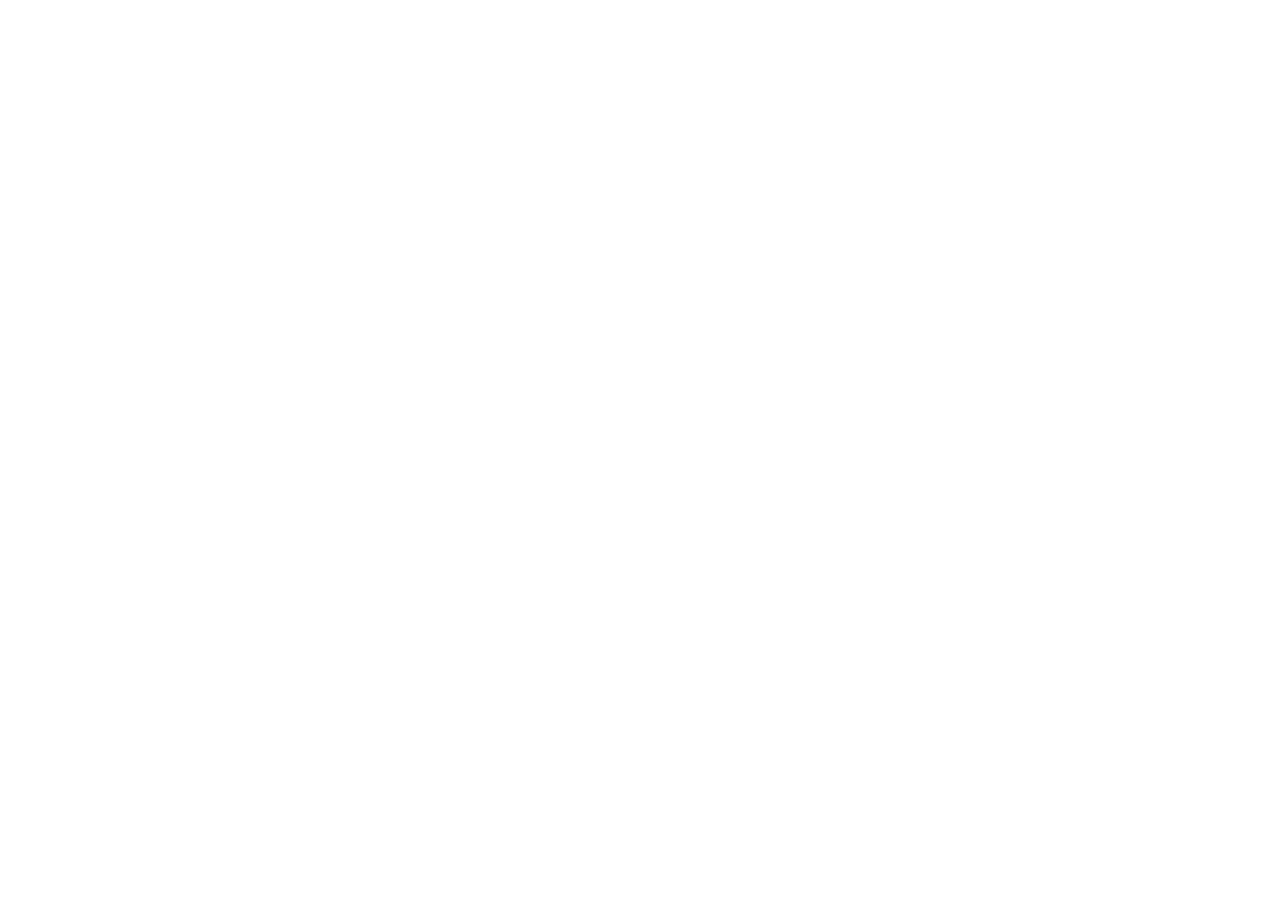
==== index.html @ 45ce8829 "Use tech stack vite_react_shadcn_ts [skip gpt_engineer]" ====
<!DOCTYPE html>
<html lang="en">
  <head>
    <meta charset="UTF-8" />
    <meta name="viewport" content="width=device-width, initial-scale=1.0" />
    <title>cafeaucoeur-luxe-menu</title>
    <meta name="description" content="Lovable Generated Project" />
    <meta name="author" content="Lovable" />

    <meta property="og:title" content="Lovable Generated Project" />
    <meta property="og:description" content="Lovable Generated Project" />
    <meta property="og:type" content="website" />
    <meta property="og:image" content="https://lovable.dev/opengraph-image-p98pqg.png" />

    <meta name="twitter:card" content="summary_large_image" />
    <meta name="twitter:site" content="@lovable_dev" />
    <meta name="twitter:image" content="https://lovable.dev/opengraph-image-p98pqg.png" />
  </head>

  <body>
    <div id="root"></div>
    <!-- IMPORTANT: DO NOT REMOVE THIS SCRIPT TAG OR THIS VERY COMMENT! -->
    <script src="https://cdn.gpteng.co/gptengineer.js" type="module"></script>
    <script type="module" src="/src/main.tsx"></script>
  </body>
</html>
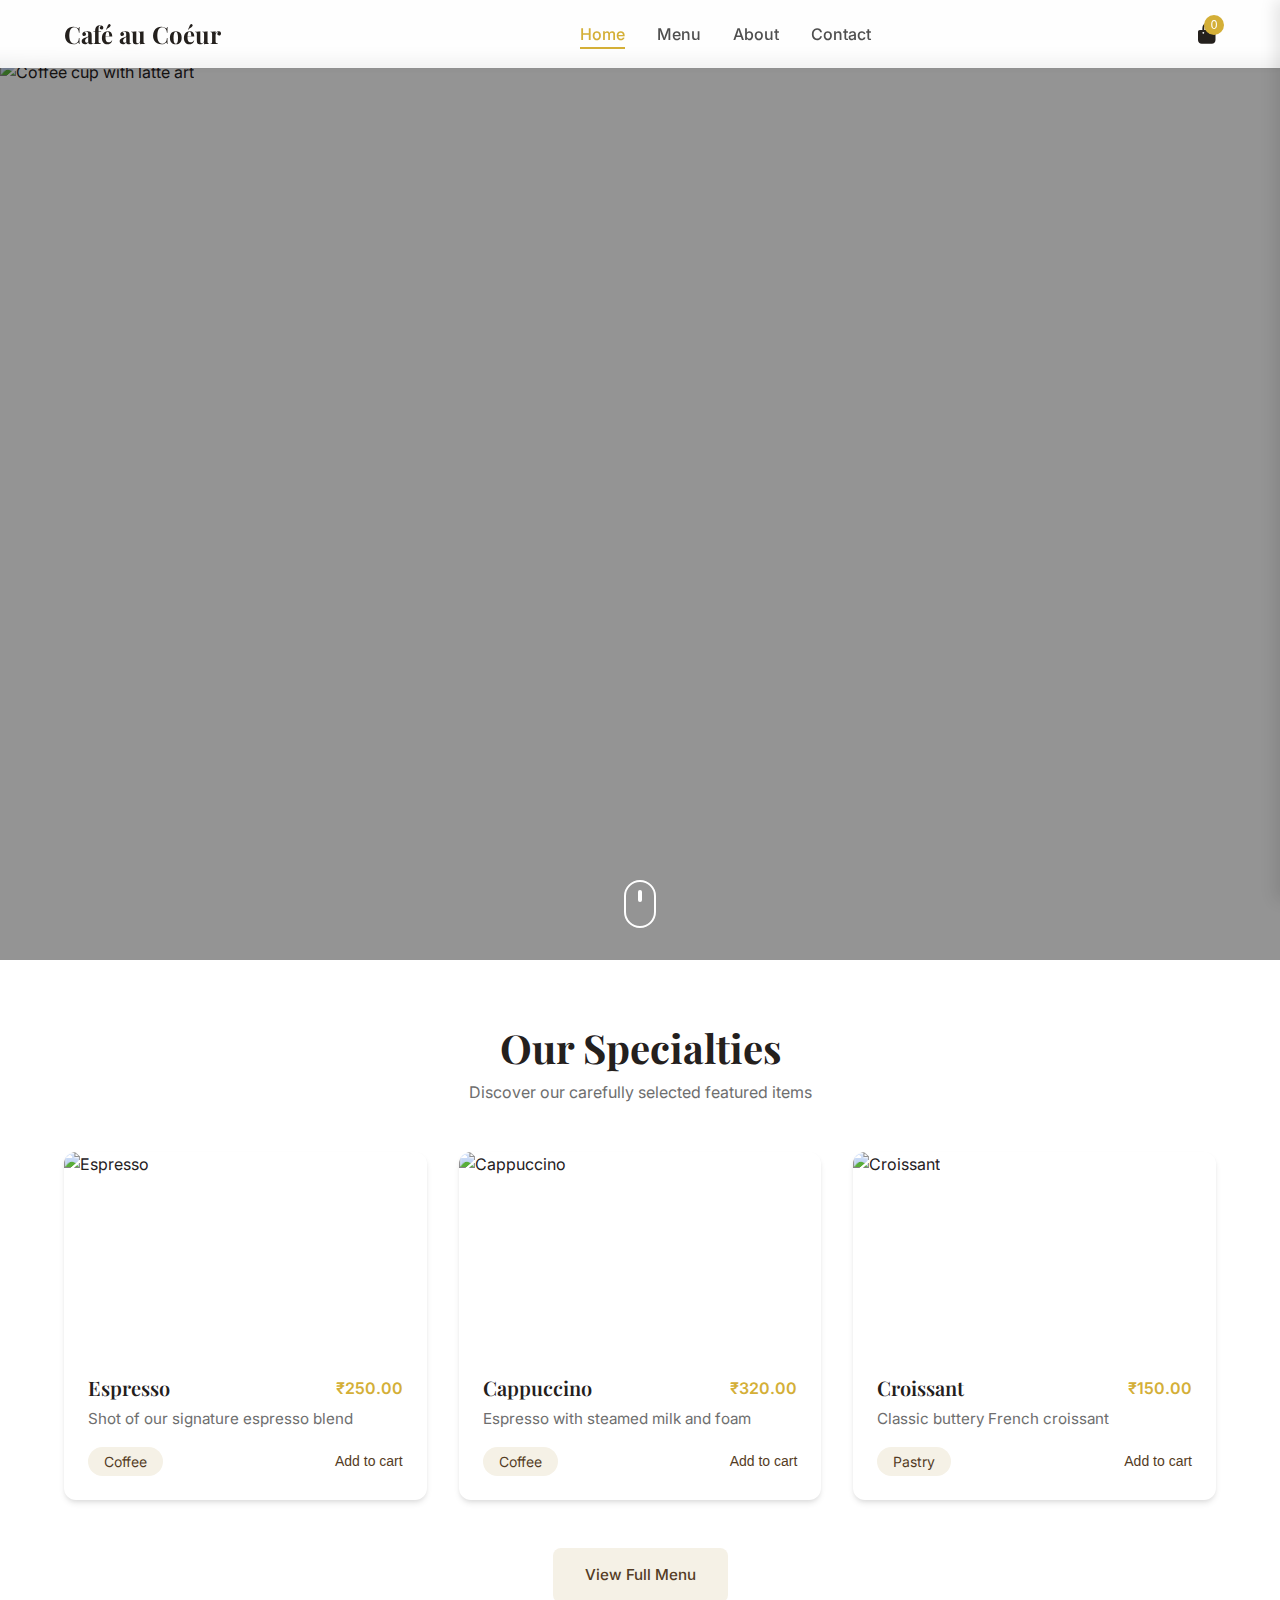
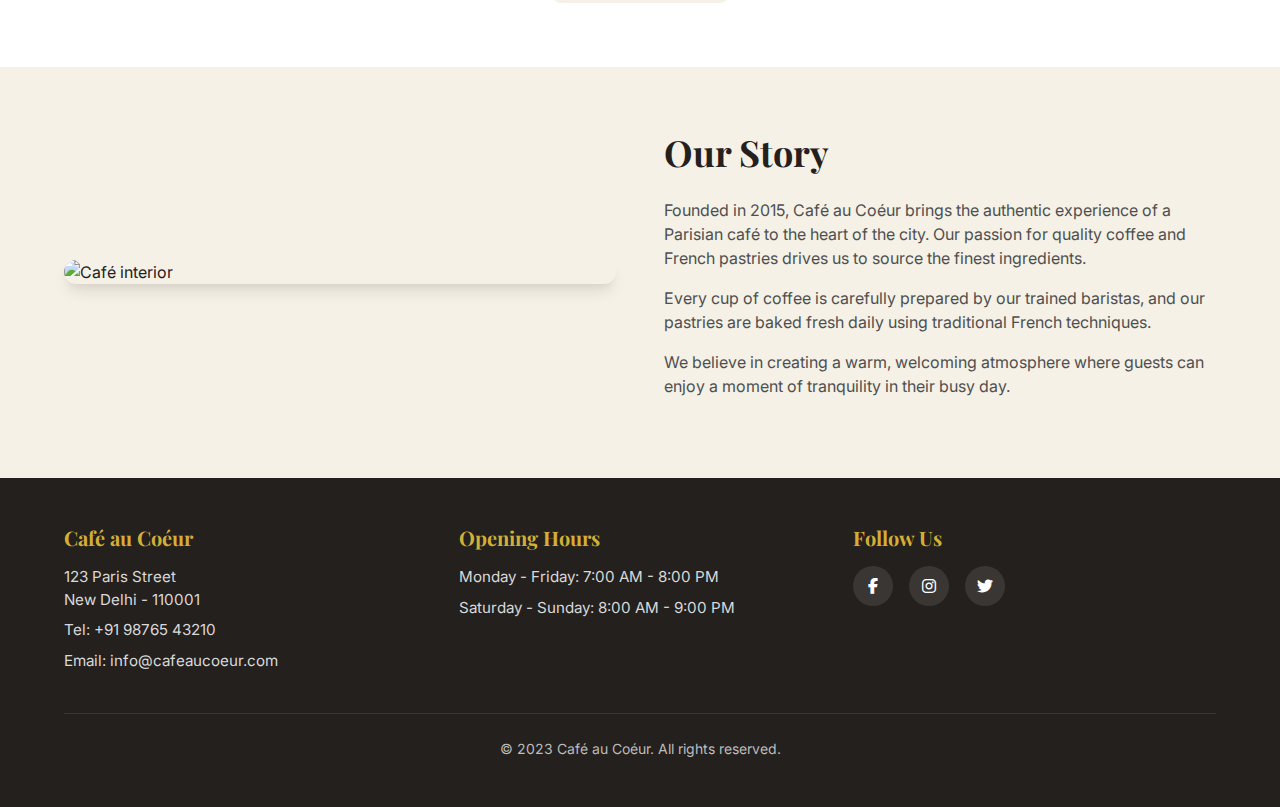
==== commit 9e761f89: "Add UPI and QR code payment" ====
--- a/index.html
+++ b/index.html
@@ -1,26 +1,175 @@
+
 <!DOCTYPE html>
 <html lang="en">
-  <head>
-    <meta charset="UTF-8" />
-    <meta name="viewport" content="width=device-width, initial-scale=1.0" />
-    <title>cafeaucoeur-luxe-menu</title>
-    <meta name="description" content="Lovable Generated Project" />
-    <meta name="author" content="Lovable" />
+<head>
+    <meta charset="UTF-8">
+    <meta name="viewport" content="width=device-width, initial-scale=1.0">
+    <title>Café au Coéur - Luxe Menu</title>
+    <meta name="description" content="Café au Coéur - A specialty coffee shop offering a French gastronomic experience">
+    <meta name="author" content="Café au Coéur">
 
-    <meta property="og:title" content="Lovable Generated Project" />
-    <meta property="og:description" content="Lovable Generated Project" />
-    <meta property="og:type" content="website" />
-    <meta property="og:image" content="https://lovable.dev/opengraph-image-p98pqg.png" />
+    <meta property="og:title" content="Café au Coéur - Luxe Menu">
+    <meta property="og:description" content="A specialty coffee shop offering a French gastronomic experience">
+    <meta property="og:type" content="website">
+    <meta property="og:image" content="https://lovable.dev/opengraph-image-p98pqg.png">
 
-    <meta name="twitter:card" content="summary_large_image" />
-    <meta name="twitter:site" content="@lovable_dev" />
-    <meta name="twitter:image" content="https://lovable.dev/opengraph-image-p98pqg.png" />
-  </head>
+    <meta name="twitter:card" content="summary_large_image">
+    <meta name="twitter:site" content="@cafeaucoeur">
+    <meta name="twitter:image" content="https://lovable.dev/opengraph-image-p98pqg.png">
+    
+    <!-- CSS Links -->
+    <link rel="stylesheet" href="css/styles.css">
+    <link rel="stylesheet" href="css/home.css">
+    <link href="https://fonts.googleapis.com/css2?family=Inter:wght@300;400;500;600;700&family=Playfair+Display:wght@400;500;600;700&display=swap" rel="stylesheet">
+    
+    <!-- Font Awesome for icons -->
+    <link rel="stylesheet" href="https://cdnjs.cloudflare.com/ajax/libs/font-awesome/6.4.0/css/all.min.css">
+</head>
+<body>
+    <!-- Header/Navigation -->
+    <header class="navbar">
+        <div class="container">
+            <div class="logo">
+                <a href="index.html">Café au Coéur</a>
+            </div>
+            <nav>
+                <ul class="nav-links">
+                    <li><a href="index.html" class="active">Home</a></li>
+                    <li><a href="menu.html">Menu</a></li>
+                    <li><a href="#about">About</a></li>
+                    <li><a href="contact.html">Contact</a></li>
+                </ul>
+            </nav>
+            <div class="nav-actions">
+                <button class="cart-btn" id="cartBtn">
+                    <i class="fas fa-shopping-bag"></i>
+                    <span class="cart-count" id="cartCount">0</span>
+                </button>
+            </div>
+            <button class="mobile-menu-btn" id="mobileMenuBtn">
+                <i class="fas fa-bars"></i>
+            </button>
+        </div>
+    </header>
 
-  <body>
-    <div id="root"></div>
-    <!-- IMPORTANT: DO NOT REMOVE THIS SCRIPT TAG OR THIS VERY COMMENT! -->
-    <script src="https://cdn.gpteng.co/gptengineer.js" type="module"></script>
-    <script type="module" src="/src/main.tsx"></script>
-  </body>
+    <!-- Hero Section -->
+    <section class="hero">
+        <div class="hero-background">
+            <img src="/lovable-uploads/8c02684e-db5f-4503-86d5-4a74bad0115d.png" alt="Coffee cup with latte art">
+            <div class="overlay"></div>
+        </div>
+        
+        <div class="container">
+            <div class="hero-content">
+                <h1 class="animate fade-in">An <span class="gold-text">unforgettable</span> coffee experience</h1>
+                <p class="animate fade-in delay-300">Discover the charm of an authentic French café in the heart of the city</p>
+                <div class="hero-buttons animate fade-in delay-500">
+                    <a href="menu.html" class="btn btn-primary">
+                        Discover Menu
+                        <i class="fas fa-arrow-right"></i>
+                    </a>
+                    <a href="#about" class="btn btn-outline">Our Story</a>
+                </div>
+            </div>
+        </div>
+
+        <!-- Scroll indicator -->
+        <div class="scroll-indicator">
+            <div class="scroll-container">
+                <div class="scroll-dot"></div>
+            </div>
+        </div>
+    </section>
+
+    <!-- Featured Items Section -->
+    <section class="featured-items" id="featured">
+        <div class="container">
+            <div class="section-header">
+                <h2>Our Specialties</h2>
+                <p>Discover our carefully selected featured items</p>
+            </div>
+            
+            <div class="featured-grid" id="featuredItems">
+                <!-- Featured items will be loaded here via JavaScript -->
+            </div>
+            
+            <div class="featured-action">
+                <a href="menu.html" class="btn btn-secondary">View Full Menu</a>
+            </div>
+        </div>
+    </section>
+
+    <!-- About Section -->
+    <section class="about-section" id="about">
+        <div class="container">
+            <div class="about-grid">
+                <div class="about-image">
+                    <img src="images/cafe-interior.jpg" alt="Café interior">
+                </div>
+                <div class="about-content">
+                    <h2>Our Story</h2>
+                    <p>Founded in 2015, Café au Coéur brings the authentic experience of a Parisian café to the heart of the city. Our passion for quality coffee and French pastries drives us to source the finest ingredients.</p>
+                    <p>Every cup of coffee is carefully prepared by our trained baristas, and our pastries are baked fresh daily using traditional French techniques.</p>
+                    <p>We believe in creating a warm, welcoming atmosphere where guests can enjoy a moment of tranquility in their busy day.</p>
+                </div>
+            </div>
+        </div>
+    </section>
+
+    <!-- Footer -->
+    <footer class="footer">
+        <div class="container">
+            <div class="footer-grid">
+                <div class="footer-info">
+                    <h3>Café au Coéur</h3>
+                    <p>123 Paris Street<br>New Delhi - 110001</p>
+                    <p>Tel: +91 98765 43210</p>
+                    <p>Email: info@cafeaucoeur.com</p>
+                </div>
+                <div class="footer-hours">
+                    <h3>Opening Hours</h3>
+                    <p>Monday - Friday: 7:00 AM - 8:00 PM</p>
+                    <p>Saturday - Sunday: 8:00 AM - 9:00 PM</p>
+                </div>
+                <div class="footer-social">
+                    <h3>Follow Us</h3>
+                    <div class="social-icons">
+                        <a href="#"><i class="fab fa-facebook-f"></i></a>
+                        <a href="#"><i class="fab fa-instagram"></i></a>
+                        <a href="#"><i class="fab fa-twitter"></i></a>
+                    </div>
+                </div>
+            </div>
+            <div class="copyright">
+                <p>&copy; 2023 Café au Coéur. All rights reserved.</p>
+            </div>
+        </div>
+    </footer>
+
+    <!-- Cart Sidebar -->
+    <div class="cart-sidebar" id="cartSidebar">
+        <div class="cart-header">
+            <h3>Your Cart</h3>
+            <button class="close-cart" id="closeCart">
+                <i class="fas fa-times"></i>
+            </button>
+        </div>
+        <div class="cart-items" id="cartItems">
+            <!-- Cart items will be loaded here via JavaScript -->
+        </div>
+        <div class="cart-footer" id="cartFooter">
+            <div class="cart-total">
+                <span>Total:</span>
+                <span id="cartTotal">₹0.00</span>
+            </div>
+            <a href="checkout.html" class="btn btn-primary checkout-btn" id="checkoutBtn">Checkout</a>
+        </div>
+    </div>
+    <div class="cart-overlay" id="cartOverlay"></div>
+
+    <!-- JavaScript -->
+    <script src="js/main.js"></script>
+    <script src="js/menu.js"></script>
+    <script src="js/cart.js"></script>
+</body>
 </html>
--- a/css/styles.css
+++ b/css/styles.css
@@ -0,0 +1,576 @@
+
+/* Global Styles */
+:root {
+    /* Main colors */
+    --cafe-charcoal: #24201d;
+    --cafe-brown: #543c24;
+    --cafe-gold: #d4af37;
+    --cafe-cream: #f5f1e6;
+    
+    /* Neutral colors */
+    --gray-100: #f7f7f7;
+    --gray-200: #e9e9e9;
+    --gray-300: #d9d9d9;
+    --gray-400: #bcbcbc;
+    --gray-500: #8c8c8c;
+    --gray-600: #6e6e6e;
+    --gray-700: #4f4f4f;
+    --gray-800: #333333;
+    --gray-900: #1a1a1a;
+    
+    /* Other colors */
+    --white: #ffffff;
+    --black: #000000;
+    --red-500: #ef4444;
+    --green-500: #10b981;
+    
+    /* Fonts */
+    --font-sans: 'Inter', -apple-system, BlinkMacSystemFont, 'Segoe UI', Roboto, sans-serif;
+    --font-serif: 'Playfair Display', Georgia, Cambria, serif;
+    
+    /* Spacing */
+    --spacing-xs: 0.25rem;
+    --spacing-sm: 0.5rem;
+    --spacing-md: 1rem;
+    --spacing-lg: 1.5rem;
+    --spacing-xl: 2rem;
+    --spacing-2xl: 3rem;
+    --spacing-3xl: 4rem;
+    
+    /* Borders */
+    --border-radius-sm: 0.25rem;
+    --border-radius-md: 0.5rem;
+    --border-radius-lg: 0.75rem;
+    --border-radius-full: 9999px;
+    
+    /* Shadows */
+    --shadow-sm: 0 1px 2px 0 rgba(0, 0, 0, 0.05);
+    --shadow-md: 0 4px 6px -1px rgba(0, 0, 0, 0.1), 0 2px 4px -1px rgba(0, 0, 0, 0.06);
+    --shadow-lg: 0 10px 15px -3px rgba(0, 0, 0, 0.1), 0 4px 6px -2px rgba(0, 0, 0, 0.05);
+    --shadow-xl: 0 20px 25px -5px rgba(0, 0, 0, 0.1), 0 10px 10px -5px rgba(0, 0, 0, 0.04);
+}
+
+/* Reset and Base Styles */
+* {
+    margin: 0;
+    padding: 0;
+    box-sizing: border-box;
+}
+
+html {
+    scroll-behavior: smooth;
+}
+
+body {
+    font-family: var(--font-sans);
+    font-size: 16px;
+    line-height: 1.5;
+    color: var(--cafe-charcoal);
+    background-color: var(--gray-100);
+}
+
+a {
+    text-decoration: none;
+    color: inherit;
+}
+
+h1, h2, h3, h4, h5, h6 {
+    font-family: var(--font-serif);
+    line-height: 1.2;
+    margin-bottom: var(--spacing-md);
+}
+
+h1 {
+    font-size: 2.5rem;
+}
+
+h2 {
+    font-size: 2rem;
+}
+
+h3 {
+    font-size: 1.5rem;
+}
+
+p {
+    margin-bottom: var(--spacing-md);
+}
+
+img {
+    max-width: 100%;
+    height: auto;
+}
+
+/* Container */
+.container {
+    width: 100%;
+    max-width: 1200px;
+    margin: 0 auto;
+    padding: 0 var(--spacing-lg);
+}
+
+/* Buttons */
+.btn {
+    display: inline-flex;
+    align-items: center;
+    justify-content: center;
+    padding: var(--spacing-md) var(--spacing-xl);
+    border-radius: var(--border-radius-md);
+    font-weight: 500;
+    cursor: pointer;
+    transition: all 0.3s ease;
+    font-size: 0.95rem;
+}
+
+.btn i {
+    margin-left: var(--spacing-sm);
+}
+
+.btn-primary {
+    background-color: var(--cafe-gold);
+    color: var(--white);
+    border: none;
+}
+
+.btn-primary:hover {
+    background-color: var(--cafe-brown);
+}
+
+.btn-secondary {
+    background-color: var(--cafe-cream);
+    color: var(--cafe-brown);
+    border: none;
+}
+
+.btn-secondary:hover {
+    background-color: var(--gray-200);
+}
+
+.btn-outline {
+    background-color: transparent;
+    color: var(--white);
+    border: 1px solid var(--white);
+}
+
+.btn-outline:hover {
+    background-color: var(--white);
+    color: var(--cafe-charcoal);
+}
+
+/* Navbar */
+.navbar {
+    position: fixed;
+    top: 0;
+    left: 0;
+    width: 100%;
+    z-index: 1000;
+    background-color: rgba(255, 255, 255, 0.85);
+    backdrop-filter: blur(8px);
+    box-shadow: 0 1px 5px rgba(0, 0, 0, 0.05);
+    padding: var(--spacing-md) 0;
+}
+
+.navbar .container {
+    display: flex;
+    align-items: center;
+    justify-content: space-between;
+}
+
+.logo a {
+    font-family: var(--font-serif);
+    font-size: 1.5rem;
+    font-weight: 700;
+    color: var(--cafe-charcoal);
+}
+
+.nav-links {
+    display: flex;
+    list-style: none;
+}
+
+.nav-links li {
+    margin-left: var(--spacing-xl);
+}
+
+.nav-links a {
+    color: var(--gray-700);
+    font-weight: 500;
+    transition: color 0.3s ease;
+    position: relative;
+}
+
+.nav-links a:hover {
+    color: var(--cafe-gold);
+}
+
+.nav-links a.active {
+    color: var(--cafe-gold);
+}
+
+.nav-links a.active::after {
+    content: '';
+    position: absolute;
+    bottom: -5px;
+    left: 0;
+    width: 100%;
+    height: 2px;
+    background-color: var(--cafe-gold);
+}
+
+.nav-actions {
+    display: flex;
+    align-items: center;
+}
+
+.cart-btn {
+    background: none;
+    border: none;
+    cursor: pointer;
+    position: relative;
+    font-size: 1.25rem;
+    color: var(--cafe-charcoal);
+}
+
+.cart-count {
+    position: absolute;
+    top: -8px;
+    right: -8px;
+    background-color: var(--cafe-gold);
+    color: var(--white);
+    font-size: 0.75rem;
+    width: 20px;
+    height: 20px;
+    border-radius: 50%;
+    display: flex;
+    align-items: center;
+    justify-content: center;
+}
+
+.mobile-menu-btn {
+    display: none;
+    background: none;
+    border: none;
+    font-size: 1.5rem;
+    color: var(--cafe-charcoal);
+    cursor: pointer;
+}
+
+/* Hero Section */
+.hero {
+    position: relative;
+    height: 100vh;
+    display: flex;
+    align-items: center;
+    overflow: hidden;
+    margin-top: 60px;
+}
+
+.hero-background {
+    position: absolute;
+    inset: 0;
+    z-index: -1;
+}
+
+.hero-background img {
+    width: 100%;
+    height: 100%;
+    object-fit: cover;
+}
+
+.overlay {
+    position: absolute;
+    inset: 0;
+    background-color: rgba(0, 0, 0, 0.4);
+}
+
+.hero-content {
+    max-width: 600px;
+    margin: 0 auto;
+    text-align: center;
+    color: var(--white);
+}
+
+.hero h1 {
+    font-size: 3rem;
+    font-weight: 700;
+    margin-bottom: var(--spacing-lg);
+}
+
+.gold-text {
+    color: var(--cafe-gold);
+}
+
+.hero p {
+    font-size: 1.25rem;
+    margin-bottom: var(--spacing-xl);
+}
+
+.hero-buttons {
+    display: flex;
+    justify-content: center;
+    gap: var(--spacing-md);
+}
+
+.scroll-indicator {
+    position: absolute;
+    bottom: var(--spacing-xl);
+    left: 50%;
+    transform: translateX(-50%);
+    z-index: 10;
+}
+
+.scroll-container {
+    width: 32px;
+    height: 48px;
+    border: 2px solid var(--white);
+    border-radius: var(--border-radius-full);
+    display: flex;
+    justify-content: center;
+}
+
+.scroll-dot {
+    width: 4px;
+    height: 12px;
+    background-color: var(--white);
+    border-radius: var(--border-radius-full);
+    margin-top: var(--spacing-sm);
+    animation: bounce 1.5s infinite;
+}
+
+/* Footer */
+.footer {
+    background-color: var(--cafe-charcoal);
+    color: var(--white);
+    padding: var(--spacing-2xl) 0;
+}
+
+.footer-grid {
+    display: grid;
+    grid-template-columns: repeat(3, 1fr);
+    gap: var(--spacing-xl);
+    margin-bottom: var(--spacing-xl);
+}
+
+.footer h3 {
+    color: var(--cafe-gold);
+    margin-bottom: var(--spacing-md);
+    font-size: 1.25rem;
+}
+
+.footer p {
+    margin-bottom: var(--spacing-sm);
+    font-size: 0.95rem;
+    color: var(--gray-300);
+}
+
+.social-icons {
+    display: flex;
+    gap: var(--spacing-md);
+}
+
+.social-icons a {
+    width: 40px;
+    height: 40px;
+    border-radius: 50%;
+    background-color: rgba(255, 255, 255, 0.1);
+    display: flex;
+    align-items: center;
+    justify-content: center;
+    transition: all 0.3s ease;
+}
+
+.social-icons a:hover {
+    background-color: var(--cafe-gold);
+}
+
+.copyright {
+    border-top: 1px solid rgba(255, 255, 255, 0.1);
+    padding-top: var(--spacing-lg);
+    text-align: center;
+}
+
+.copyright p {
+    margin-bottom: 0;
+    font-size: 0.875rem;
+    color: var(--gray-400);
+}
+
+/* Cart Sidebar */
+.cart-sidebar {
+    position: fixed;
+    top: 0;
+    right: -400px;
+    width: 100%;
+    max-width: 400px;
+    height: 100vh;
+    background-color: var(--white);
+    box-shadow: -5px 0 15px rgba(0, 0, 0, 0.1);
+    z-index: 1100;
+    transition: right 0.3s ease;
+    display: flex;
+    flex-direction: column;
+}
+
+.cart-sidebar.active {
+    right: 0;
+}
+
+.cart-overlay {
+    position: fixed;
+    top: 0;
+    left: 0;
+    width: 100%;
+    height: 100%;
+    background-color: rgba(0, 0, 0, 0.5);
+    z-index: 1050;
+    display: none;
+}
+
+.cart-overlay.active {
+    display: block;
+}
+
+.cart-header {
+    display: flex;
+    justify-content: space-between;
+    align-items: center;
+    padding: var(--spacing-lg);
+    border-bottom: 1px solid var(--gray-200);
+}
+
+.cart-header h3 {
+    margin-bottom: 0;
+}
+
+.close-cart {
+    background: none;
+    border: none;
+    font-size: 1.25rem;
+    cursor: pointer;
+    color: var(--gray-700);
+}
+
+.cart-items {
+    flex: 1;
+    overflow-y: auto;
+    padding: var(--spacing-lg);
+}
+
+.cart-footer {
+    padding: var(--spacing-lg);
+    border-top: 1px solid var(--gray-200);
+}
+
+.cart-total {
+    display: flex;
+    justify-content: space-between;
+    font-weight: 600;
+    font-size: 1.125rem;
+    margin-bottom: var(--spacing-lg);
+}
+
+.checkout-btn {
+    width: 100%;
+}
+
+/* Animation Classes */
+.animate {
+    opacity: 0;
+    transform: translateY(20px);
+}
+
+.fade-in {
+    animation: fadeIn 0.8s ease forwards;
+}
+
+.delay-300 {
+    animation-delay: 0.3s;
+}
+
+.delay-500 {
+    animation-delay: 0.5s;
+}
+
+/* Animations */
+@keyframes fadeIn {
+    from {
+        opacity: 0;
+        transform: translateY(20px);
+    }
+    to {
+        opacity: 1;
+        transform: translateY(0);
+    }
+}
+
+@keyframes bounce {
+    0%, 20%, 50%, 80%, 100% {
+        transform: translateY(0);
+    }
+    40% {
+        transform: translateY(-10px);
+    }
+    60% {
+        transform: translateY(-5px);
+    }
+}
+
+/* Media Queries */
+@media (max-width: 992px) {
+    h1 {
+        font-size: 2.25rem;
+    }
+    
+    h2 {
+        font-size: 1.75rem;
+    }
+    
+    .hero h1 {
+        font-size: 2.5rem;
+    }
+    
+    .footer-grid {
+        grid-template-columns: repeat(2, 1fr);
+    }
+}
+
+@media (max-width: 768px) {
+    .nav-links {
+        display: none;
+    }
+    
+    .mobile-menu-btn {
+        display: block;
+    }
+    
+    .hero-content {
+        max-width: 100%;
+    }
+    
+    .hero h1 {
+        font-size: 2rem;
+    }
+    
+    .hero p {
+        font-size: 1.125rem;
+    }
+    
+    .hero-buttons {
+        flex-direction: column;
+        gap: var(--spacing-md);
+    }
+    
+    .footer-grid {
+        grid-template-columns: 1fr;
+    }
+}
+
+@media (max-width: 576px) {
+    .container {
+        padding: 0 var(--spacing-md);
+    }
+    
+    .cart-sidebar {
+        max-width: 85%;
+    }
+}
--- a/css/home.css
+++ b/css/home.css
@@ -0,0 +1,179 @@
+
+/* Featured Items Section */
+.featured-items {
+    padding: var(--spacing-3xl) 0;
+    background-color: var(--white);
+}
+
+.section-header {
+    text-align: center;
+    margin-bottom: var(--spacing-2xl);
+}
+
+.section-header h2 {
+    font-size: 2.5rem;
+    color: var(--cafe-charcoal);
+    margin-bottom: var(--spacing-sm);
+}
+
+.section-header p {
+    color: var(--gray-600);
+    max-width: 600px;
+    margin: 0 auto;
+}
+
+.featured-grid {
+    display: grid;
+    grid-template-columns: repeat(auto-fill, minmax(300px, 1fr));
+    gap: var(--spacing-xl);
+    margin-bottom: var(--spacing-2xl);
+}
+
+.featured-item {
+    background-color: var(--white);
+    border-radius: var(--border-radius-lg);
+    overflow: hidden;
+    box-shadow: var(--shadow-md);
+    transition: transform 0.3s ease, box-shadow 0.3s ease;
+}
+
+.featured-item:hover {
+    transform: translateY(-5px);
+    box-shadow: var(--shadow-lg);
+}
+
+.featured-item-image {
+    height: 200px;
+    position: relative;
+    overflow: hidden;
+}
+
+.featured-item-image img {
+    width: 100%;
+    height: 100%;
+    object-fit: cover;
+    transition: transform 0.5s ease;
+}
+
+.featured-item:hover .featured-item-image img {
+    transform: scale(1.05);
+}
+
+.featured-item-content {
+    padding: var(--spacing-lg);
+}
+
+.featured-item-header {
+    display: flex;
+    justify-content: space-between;
+    align-items: flex-start;
+    margin-bottom: var(--spacing-sm);
+}
+
+.featured-item-title {
+    font-family: var(--font-serif);
+    font-size: 1.25rem;
+    font-weight: 600;
+    color: var(--cafe-charcoal);
+    margin-bottom: 0;
+}
+
+.featured-item-price {
+    font-weight: 600;
+    color: var(--cafe-gold);
+}
+
+.featured-item-description {
+    color: var(--gray-600);
+    margin-bottom: var(--spacing-md);
+    font-size: 0.95rem;
+}
+
+.featured-item-footer {
+    display: flex;
+    justify-content: space-between;
+    align-items: center;
+}
+
+.featured-item-category {
+    font-size: 0.875rem;
+    padding: var(--spacing-xs) var(--spacing-md);
+    background-color: var(--cafe-cream);
+    color: var(--cafe-brown);
+    border-radius: var(--border-radius-full);
+}
+
+.add-to-cart-btn {
+    font-size: 0.875rem;
+    font-weight: 500;
+    color: var(--cafe-brown);
+    background: none;
+    border: none;
+    cursor: pointer;
+    transition: color 0.3s ease;
+}
+
+.add-to-cart-btn:hover {
+    color: var(--cafe-gold);
+}
+
+.featured-action {
+    text-align: center;
+}
+
+/* About Section */
+.about-section {
+    padding: var(--spacing-3xl) 0;
+    background-color: var(--cafe-cream);
+}
+
+.about-grid {
+    display: grid;
+    grid-template-columns: 1fr 1fr;
+    gap: var(--spacing-2xl);
+    align-items: center;
+}
+
+.about-image {
+    border-radius: var(--border-radius-lg);
+    overflow: hidden;
+    box-shadow: var(--shadow-lg);
+}
+
+.about-content h2 {
+    font-size: 2.25rem;
+    margin-bottom: var(--spacing-lg);
+    color: var(--cafe-charcoal);
+}
+
+.about-content p {
+    color: var(--gray-700);
+    margin-bottom: var(--spacing-md);
+}
+
+/* Media Queries */
+@media (max-width: 992px) {
+    .section-header h2 {
+        font-size: 2rem;
+    }
+}
+
+@media (max-width: 768px) {
+    .about-grid {
+        grid-template-columns: 1fr;
+    }
+    
+    .about-image {
+        order: 2;
+    }
+    
+    .about-content {
+        order: 1;
+    }
+}
+
+@media (max-width: 576px) {
+    .featured-grid {
+        grid-template-columns: 1fr;
+    }
+}
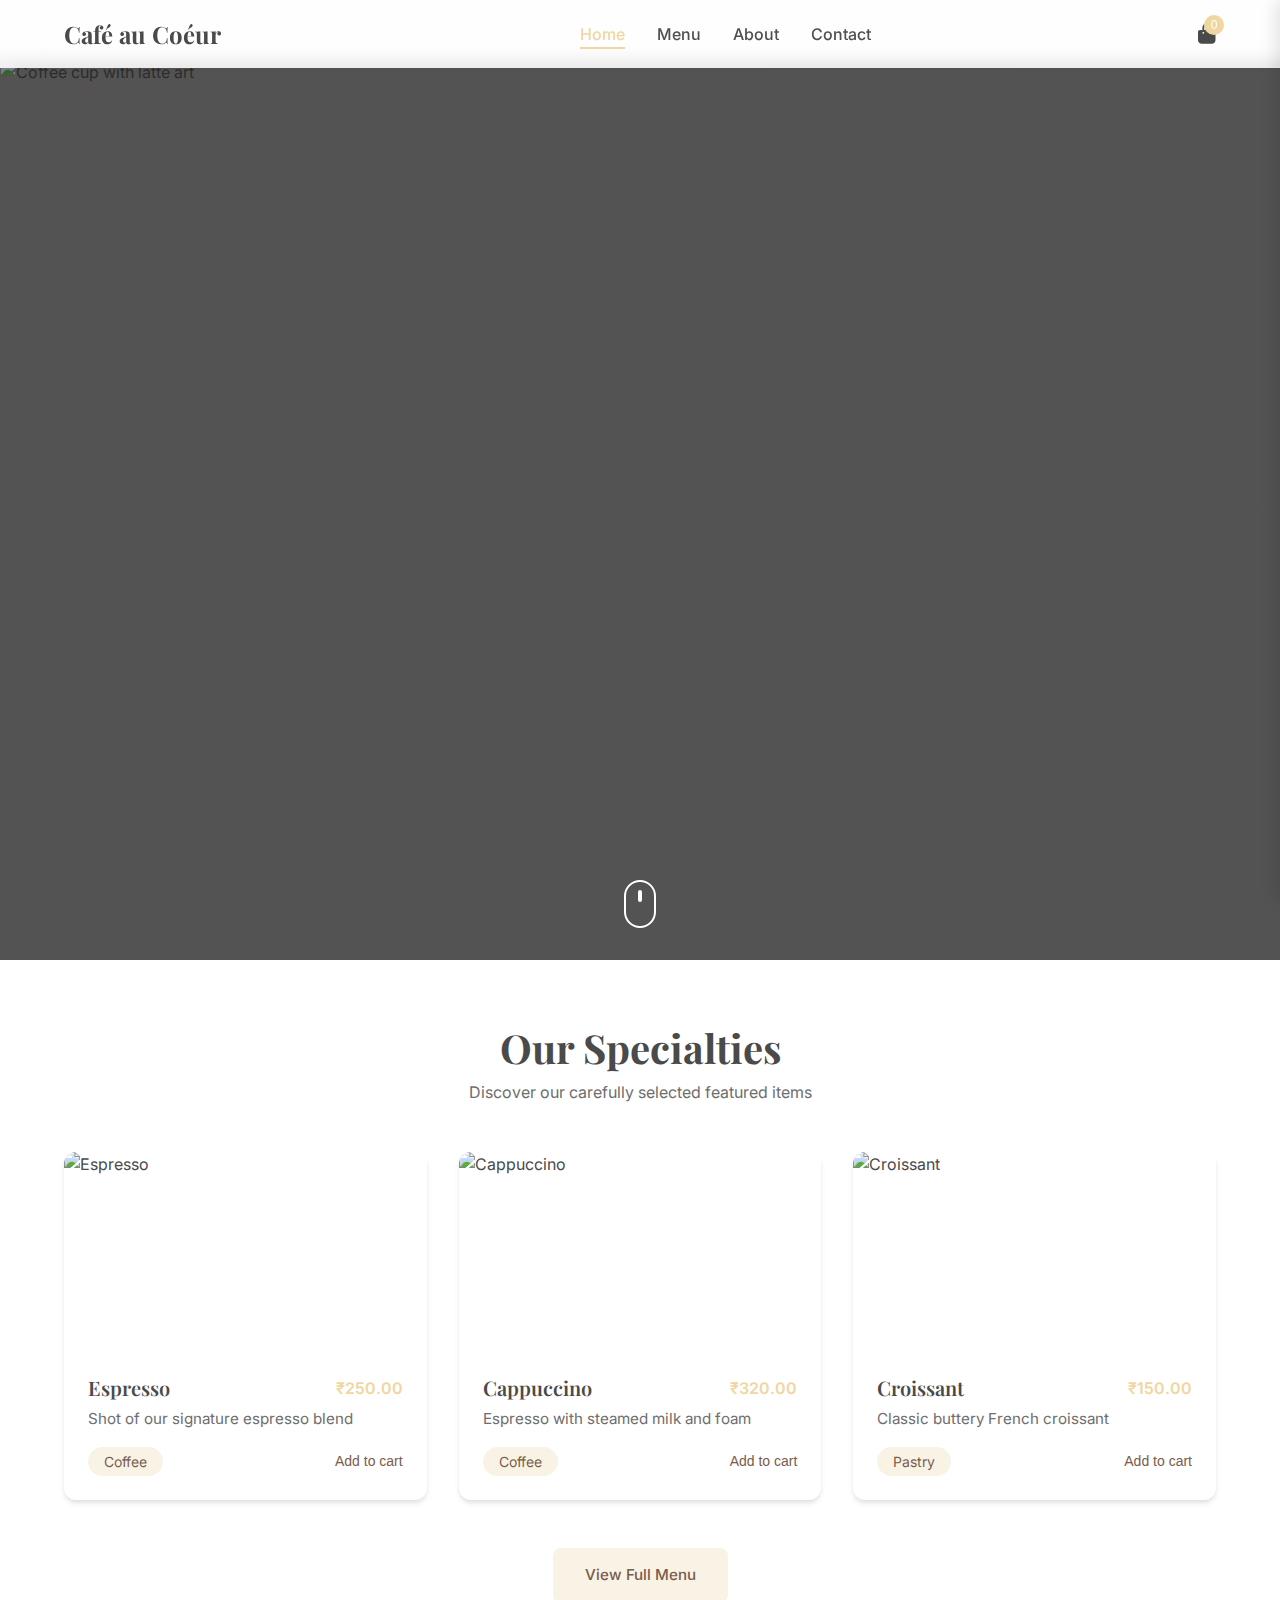
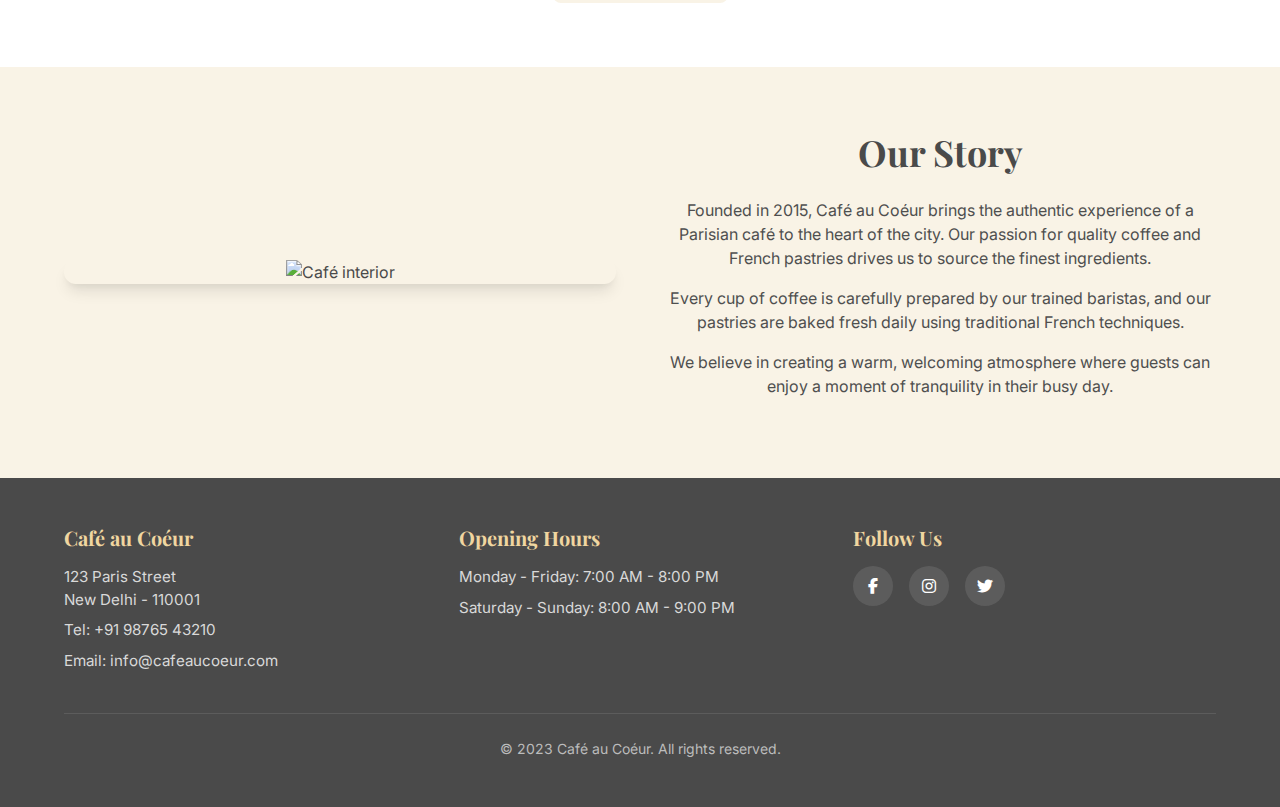
==== commit acb4d99d: "`Refactor Delivery Module HTML: Update layout, styles, and content`" ====
--- a/index.html
+++ b/index.html
@@ -1,10 +1,15 @@
-
 <!DOCTYPE html>
 <html lang="en">
 <head>
     <meta charset="UTF-8">
     <meta name="viewport" content="width=device-width, initial-scale=1.0">
     <title>Café au Coéur - Luxe Menu</title>
+    <style>
+        .hero-background {
+            background: linear-gradient(rgba(36, 32, 29, 0.5), rgba(36, 32, 29, 0.5)), url('images/hero-bg.png') no-repeat center center/cover;
+        }
+    </style>
+
     <meta name="description" content="Café au Coéur - A specialty coffee shop offering a French gastronomic experience">
     <meta name="author" content="Café au Coéur">
 
@@ -55,7 +60,7 @@
     <!-- Hero Section -->
     <section class="hero">
         <div class="hero-background">
-            <img src="/lovable-uploads/8c02684e-db5f-4503-86d5-4a74bad0115d.png" alt="Coffee cup with latte art">
+            <img src="images/hero-bg.png" alt="Coffee cup with latte art">
             <div class="overlay"></div>
         </div>
         
@@ -64,11 +69,11 @@
                 <h1 class="animate fade-in">An <span class="gold-text">unforgettable</span> coffee experience</h1>
                 <p class="animate fade-in delay-300">Discover the charm of an authentic French café in the heart of the city</p>
                 <div class="hero-buttons animate fade-in delay-500">
-                    <a href="menu.html" class="btn btn-primary">
+                    <a href="menu.html" class="btn btn-primary" style="transition: background-color 0.3s ease;">
                         Discover Menu
                         <i class="fas fa-arrow-right"></i>
                     </a>
-                    <a href="#about" class="btn btn-outline">Our Story</a>
+                    <a href="#about" class="btn btn-outline" style="transition: background-color 0.3s ease;">Our Story</a>
                 </div>
             </div>
         </div>
@@ -100,7 +105,7 @@
     </section>
 
     <!-- About Section -->
-    <section class="about-section" id="about">
+    <section class="about-section" id="about" style="text-align: center;">
         <div class="container">
             <div class="about-grid">
                 <div class="about-image">
--- a/css/styles.css
+++ b/css/styles.css
@@ -2,10 +2,11 @@
 /* Global Styles */
 :root {
     /* Main colors */
-    --cafe-charcoal: #24201d;
-    --cafe-brown: #543c24;
-    --cafe-gold: #d4af37;
-    --cafe-cream: #f5f1e6;
+    --cafe-charcoal: #4a4a4a; /* Updated to a softer charcoal */
+    --cafe-brown: #7a5c4a; /* Updated to a lighter brown */
+    --cafe-gold: #f0d6a0; /* Updated to a softer gold */
+    --cafe-cream: #f9f3e6; /* Updated to a lighter cream */
+
     
     /* Neutral colors */
     --gray-100: #f7f7f7;
@@ -81,12 +82,14 @@
 }
 
 h1 {
-    font-size: 2.5rem;
-}
+    font-size: 3rem; /* Increased font size for better visibility */
+}
+
 
 h2 {
-    font-size: 2rem;
-}
+    font-size: 2.5rem; /* Increased font size for better visibility */
+}
+
 
 h3 {
     font-size: 1.5rem;
@@ -134,7 +137,9 @@
 
 .btn-primary:hover {
     background-color: var(--cafe-brown);
-}
+    transform: scale(1.05); /* Added scale effect on hover */
+}
+
 
 .btn-secondary {
     background-color: var(--cafe-cream);
@@ -201,7 +206,9 @@
 
 .nav-links a:hover {
     color: var(--cafe-gold);
-}
+    text-decoration: underline; /* Added underline effect on hover */
+}
+
 
 .nav-links a.active {
     color: var(--cafe-gold);
